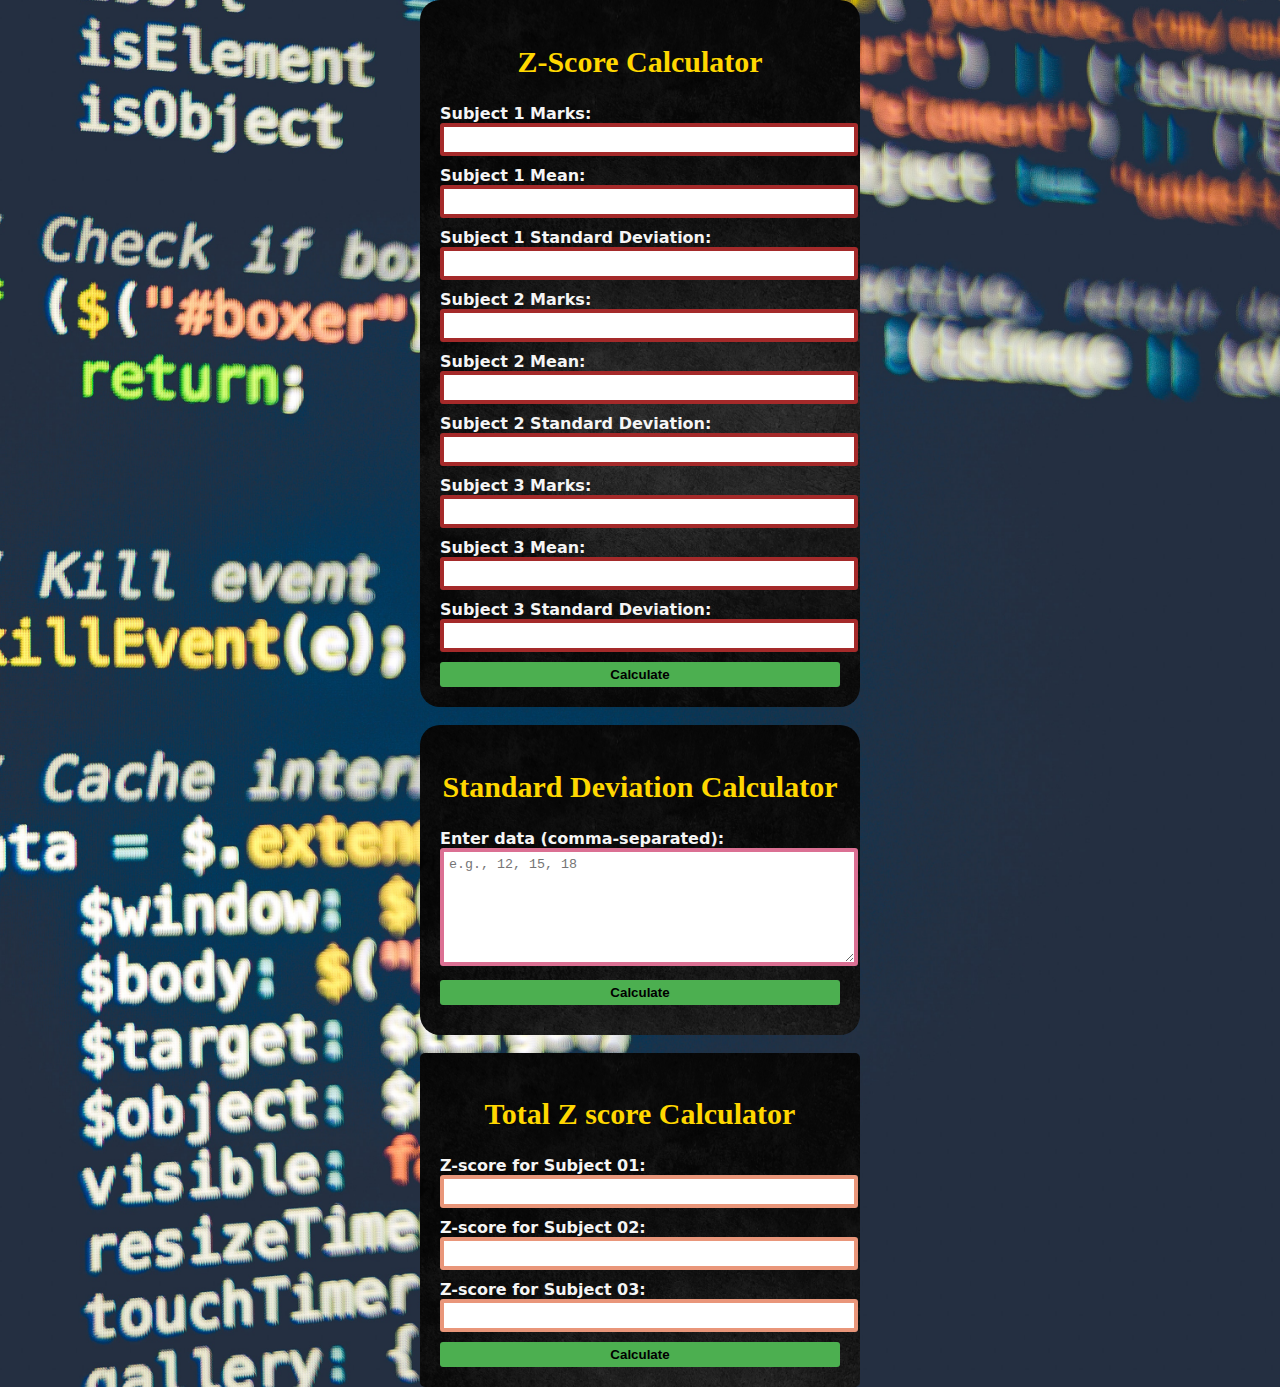
==== gg.html @ cfe9dbce "Update gg.html" ====
<!DOCTYPE html>
<html>
<head>
  <title>Z-Score Calculator</title>
  <style>
    body {
      background-image: url("pexels-markus-spiske-360591.jpg");
      background-size: cover;
      background-repeat: no-repeat;
      background-position: center center;
      background-size: 190%;
      margin: 0;
      padding: 0;
    }

    /* Z-Score Calculator */
    .z-score-calculator {
      max-width: 400px;
      margin: 0 auto;
      background-color: #f1f1f1;
      padding: 20px;
      border-radius: 20px;
      background-image: url("gsm.jpg");
      background-size: 100%;
      background-repeat: no-repeat;
    }

    .z-score-calculator h2 {
      color: gold;
      text-align: center;
      font-family: cursive;
      font-size: 30px;
    }

    .z-score-calculator label {
      display: block;
      margin-top: 10px;
      color: whitesmoke;
      font-family: system-ui, -apple-system, BlinkMacSystemFont, 'Segoe UI', Roboto, Oxygen, Ubuntu, Cantarell, 'Open Sans', 'Helvetica Neue', sans-serif;
      font-weight: bold;
    }

    .z-score-calculator input[type="number"] {
      width: 100%;
      padding: 5px;
      border-radius: 3px;
      border: 1px solid #ccc;
      font-weight: 600;
      border-color: brown;
      border-width: 4px;
    }

    .z-score-calculator button {
      margin-top: 10px;
      padding: 5px 10px;
      background-color: #4caf50;
      color: black;
      border: none;
      border-radius: 3px;
      cursor: pointer;
      font-weight: bolder;
      width: 100%;
    }

    .z-score-calculator button:hover {
      background-color: #45a049;
    }

    .z-score-calculator p {
      font-weight: bold;
      margin-top: 10px;
      color: whitesmoke;
      font-family: Verdana, Geneva, Tahoma, sans-serif;
    }

    /* Standard Deviation Calculator */
    .standard-deviation-calculator {
      max-width: 400px;
      margin: 0 auto;
      background-color: #f1f1f1;
      padding: 20px;
      border-radius: 20px;
      background-image: url("gsm.jpg");
      background-repeat: no-repeat;
      background-size: 100%;
    }

    .standard-deviation-calculator h2 {
      color: gold;
      text-align: center;
      font-size: 30px;
      font-family: cursive;
    }

    .standard-deviation-calculator label {
      display: block;
      margin-top: 10px;
      color: whitesmoke;
      font-family: system-ui, -apple-system, BlinkMacSystemFont, 'Segoe UI', Roboto, Oxygen, Ubuntu, Cantarell, 'Open Sans', 'Helvetica Neue', sans-serif;
      font-weight: bold;
    }

    .standard-deviation-calculator textarea {
      width: 100%;
      height: 100px;
      padding: 5px;
      border-radius: 3px;
      border: 1px solid #ccc;
      border-color: palevioletred;
      border-width: 4px;
    }

    .standard-deviation-calculator button {
      margin-top: 10px;
      padding: 5px 10px;
      background-color: #4caf50;
      color: black;
      border: none;
      border-radius: 3px;
      cursor: pointer;
      font-weight: bolder;
      width: 100%;
    }

    .standard-deviation-calculator button:hover {
      background-color: #45a049;
    }

    .standard-deviation-calculator .result {
      font-weight: bold;
      margin-top: 10px;
      color: whitesmoke;
      font-family: Verdana, Geneva, Tahoma, sans-serif;
    }

    /* Total Z-Score Calculator */
    .total-z-score-calculator {
      max-width: 400px;
      margin: 0 auto;
      background-color: #f1f1f1;
      padding: 20px;
      border-radius: 5px;
      background-image: url("gsm.jpg");
      background-repeat: no-repeat;
      background-size: 100%;
    }

    .total-z-score-calculator h2 {
      color: gold;
      text-align: center;
      font-family: cursive;
      font-size: 30px;
    }

    .total-z-score-calculator label {
      display: block;
      margin-top: 10px;
      color: whitesmoke;
      font-family: system-ui, -apple-system, BlinkMacSystemFont, 'Segoe UI', Roboto, Oxygen, Ubuntu, Cantarell, 'Open Sans', 'Helvetica Neue', sans-serif;
      font-weight: bold;
    }

    .total-z-score-calculator input[type="number"] {
      width: 100%;
      padding: 5px;
      border-radius: 3px;
      border: 1px solid #ccc;
      border-color: darksalmon;
      border-width: 4px;
    }

    .total-z-score-calculator button {
      margin-top: 10px;
      padding: 5px 10px;
      background-color: #4caf50;
      color: black;
      border: none;
      border-radius: 3px;
      cursor: pointer;
      font-weight: bolder;
      width: 100%;
    }

    .total-z-score-calculator button:hover {
      background-color: #45a049;
    }

    .total-z-score-calculator p {
      font-weight: bold;
      margin-top: 10px;
      font-family: Verdana, Geneva, Tahoma, sans-serif;
      color: whitesmoke;
    }
  </style>
</head>
<body>
  <div class="z-score-calculator">
    <h2>Z-Score Calculator</h2>
    <div>
      <label for="subject1">Subject 1 Marks:</label>
      <input type="number" id="subject1" required>
    </div>
    <div>
      <label for="mean1">Subject 1 Mean:</label>
      <input type="number" id="mean1" required>
    </div>
    <div>
      <label for="stdDev1">Subject 1 Standard Deviation:</label>
      <input type="number" id="stdDev1" required>
    </div>
    <div>
      <label for="subject2">Subject 2 Marks:</label>
      <input type="number" id="subject2" required>
    </div>
    <div>
      <label for="mean2">Subject 2 Mean:</label>
      <input type="number" id="mean2" required>
    </div>
    <div>
      <label for="stdDev2">Subject 2 Standard Deviation:</label>
      <input type="number" id="stdDev2" required>
    </div>
    <div>
      <label for="subject3">Subject 3 Marks:</label>
      <input type="number" id="subject3" required>
    </div>
    <div>
      <label for="mean3">Subject 3 Mean:</label>
      <input type="number" id="mean3" required>
    </div>
    <div>
      <label for="stdDev3">Subject 3 Standard Deviation:</label>
      <input type="number" id="stdDev3" required>
    </div>
    <button onclick="calculateZScores()">Calculate</button>
    <div id="results"></div>
  </div>

  <br>

  <div class="standard-deviation-calculator">
    <h2>Standard Deviation Calculator</h2>
    <div class="input-box">
      <label for="data-input">Enter data (comma-separated):</label>
      <textarea id="data-input" placeholder="e.g., 12, 15, 18"></textarea>
    </div>
    <button onclick="calculateStandardDeviation()">Calculate</button>
    <div class="result" id="result"></div>
  </div>
  
  <br>

  <div class="total-z-score-calculator">
    <h2>Total Z score Calculator</h2>
    <div>
      <label for="zScore1">Z-score for Subject 01:</label>
      <input type="number" id="zScore1" required>
    </div>
    <div>
      <label for="zScore2">Z-score for Subject 02:</label>
      <input type="number" id="zScore2" required>
    </div>
    <div>
      <label for="zScore3">Z-score for Subject 03:</label>
      <input type="number" id="zScore3" required>
    </div>
    <button onclick="calculateTotalZScore()">Calculate</button>
    <div id="totalResults"></div>
  </div>

  <script>
    function calculateZScores() {
      // Get user input values
      var subject1Marks = parseFloat(document.getElementById("subject1").value);
      var subject2Marks = parseFloat(document.getElementById("subject2").value);
      var subject3Marks = parseFloat(document.getElementById("subject3").value);
      var mean1 = parseFloat(document.getElementById("mean1").value);
      var mean2 = parseFloat(document.getElementById("mean2").value);
      var mean3 = parseFloat(document.getElementById("mean3").value);
      var stdDev1 = parseFloat(document.getElementById("stdDev1").value);
      var stdDev2 = parseFloat(document.getElementById("stdDev2").value);
      var stdDev3 = parseFloat(document.getElementById("stdDev3").value);

      // Calculate z-scores
      var zScore1 = (subject1Marks - mean1) / stdDev1;
      var zScore2 = (subject2Marks - mean2) / stdDev2;
      var zScore3 = (subject3Marks - mean3) / stdDev3;

      // Display results
      var resultsDiv = document.getElementById("results");
      resultsDiv.innerHTML = "<p>Z-Scores:</p>";
      resultsDiv.innerHTML += "<p>Subject 1: " + zScore1.toFixed(2) + "</p>";
      resultsDiv.innerHTML += "<p>Subject 2: " + zScore2.toFixed(2) + "</p>";
      resultsDiv.innerHTML += "<p>Subject 3: " + zScore3.toFixed(2) + "</p>";
    }

    function calculateStandardDeviation() {
      var dataInput = document.getElementById('data-input');
      var data = dataInput.value.split(',').map(function(num) {
        return parseFloat(num.trim());
      });

      var sum = 0;
      for (var i = 0; i < data.length; i++) {
        sum += data[i];
      }

      var mean = sum / data.length;

      var squaredDeviations = 0;
      for (var i = 0; i < data.length; i++) {
        var deviation = data[i] - mean;
        squaredDeviations += deviation * deviation;
      }

      var standardDeviation = Math.sqrt(squaredDeviations / data.length);

      var result = document.getElementById('result');
      result.textContent = "Standard Deviation: " + standardDeviation.toFixed(2);
    }

    function calculateTotalZScore() {
      // Get user input values
      var zScore1 = parseFloat(document.getElementById("zScore1").value);
      var zScore2 = parseFloat(document.getElementById("zScore2").value);
      var zScore3 = parseFloat(document.getElementById("zScore3").value);

      // Calculate total z-score
      var totalZScore = (zScore1 + zScore2 + zScore3) / 3;

      // Display result
      var totalResultsDiv = document.getElementById("totalResults");
      totalResultsDiv.innerHTML = "<p>Calculated Output:</p>";
      totalResultsDiv.innerHTML += "<p>Total Z score: " + totalZScore.toFixed(2) + "</p>";
    }
  </script>
</body>
</html>
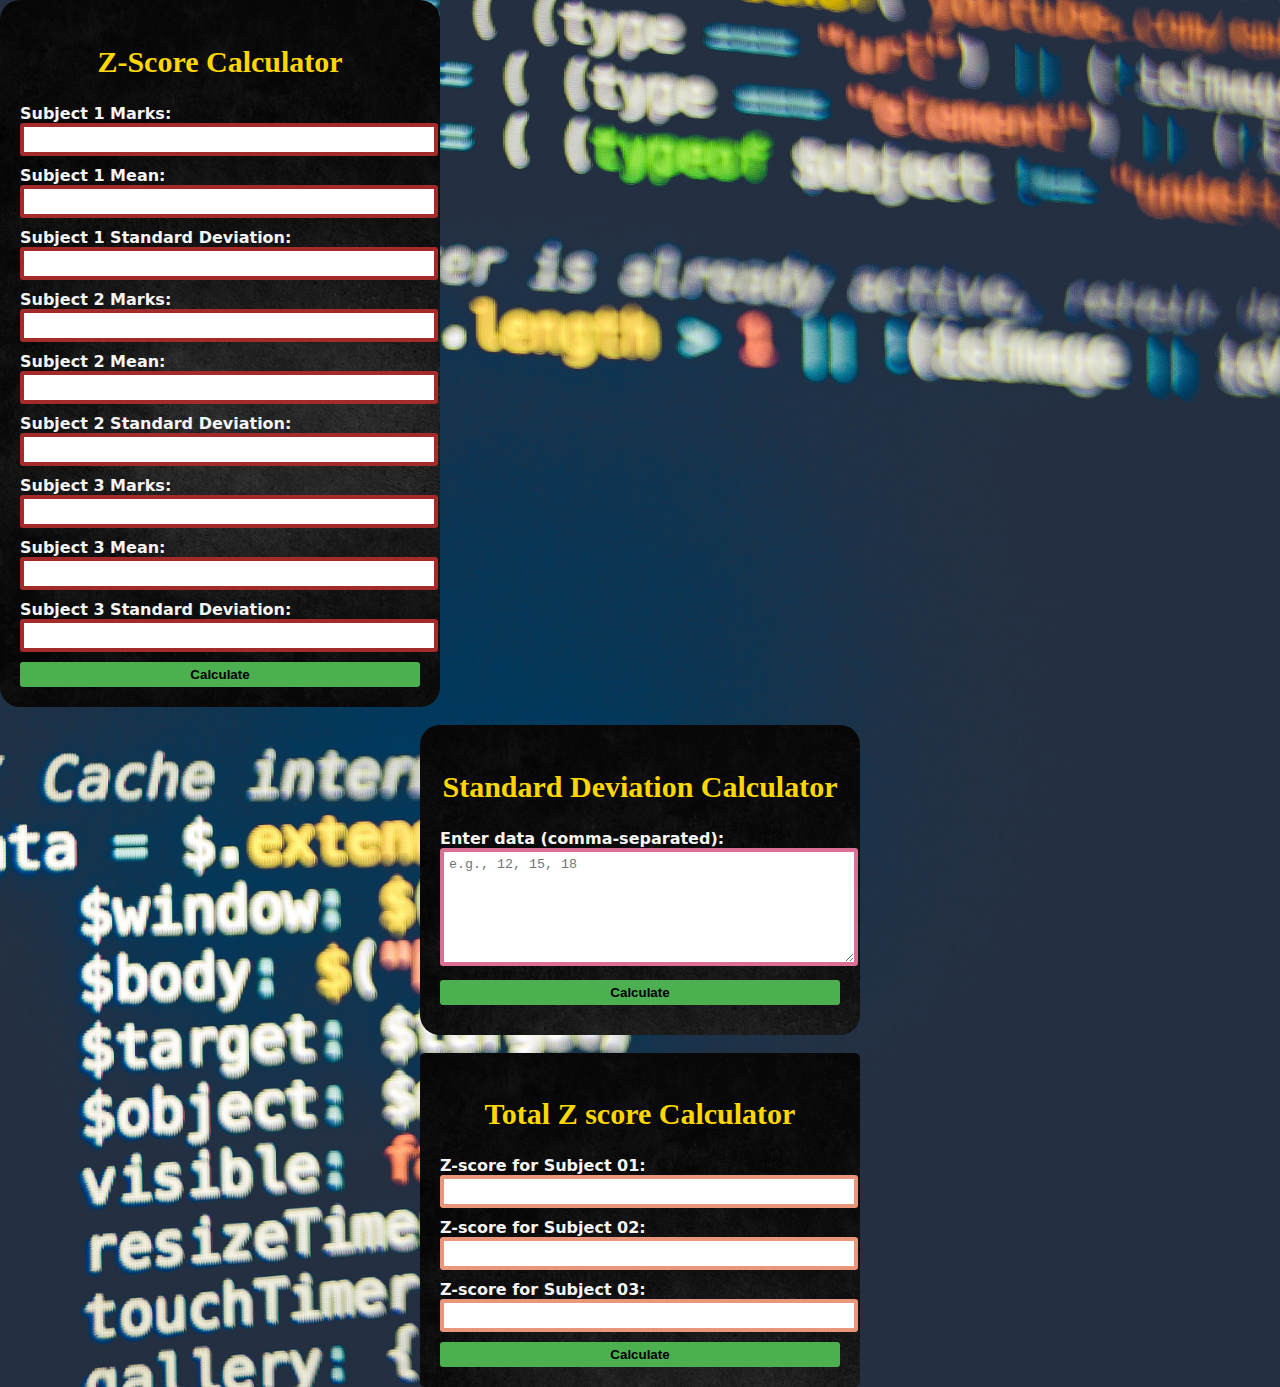
==== commit 8f4d6038: "Update gg.html" ====
--- a/gg.html
+++ b/gg.html
@@ -16,7 +16,7 @@
     /* Z-Score Calculator */
     .z-score-calculator {
       max-width: 400px;
-      margin: 0 auto;
+      margin: 0;
       background-color: #f1f1f1;
       padding: 20px;
       border-radius: 20px;
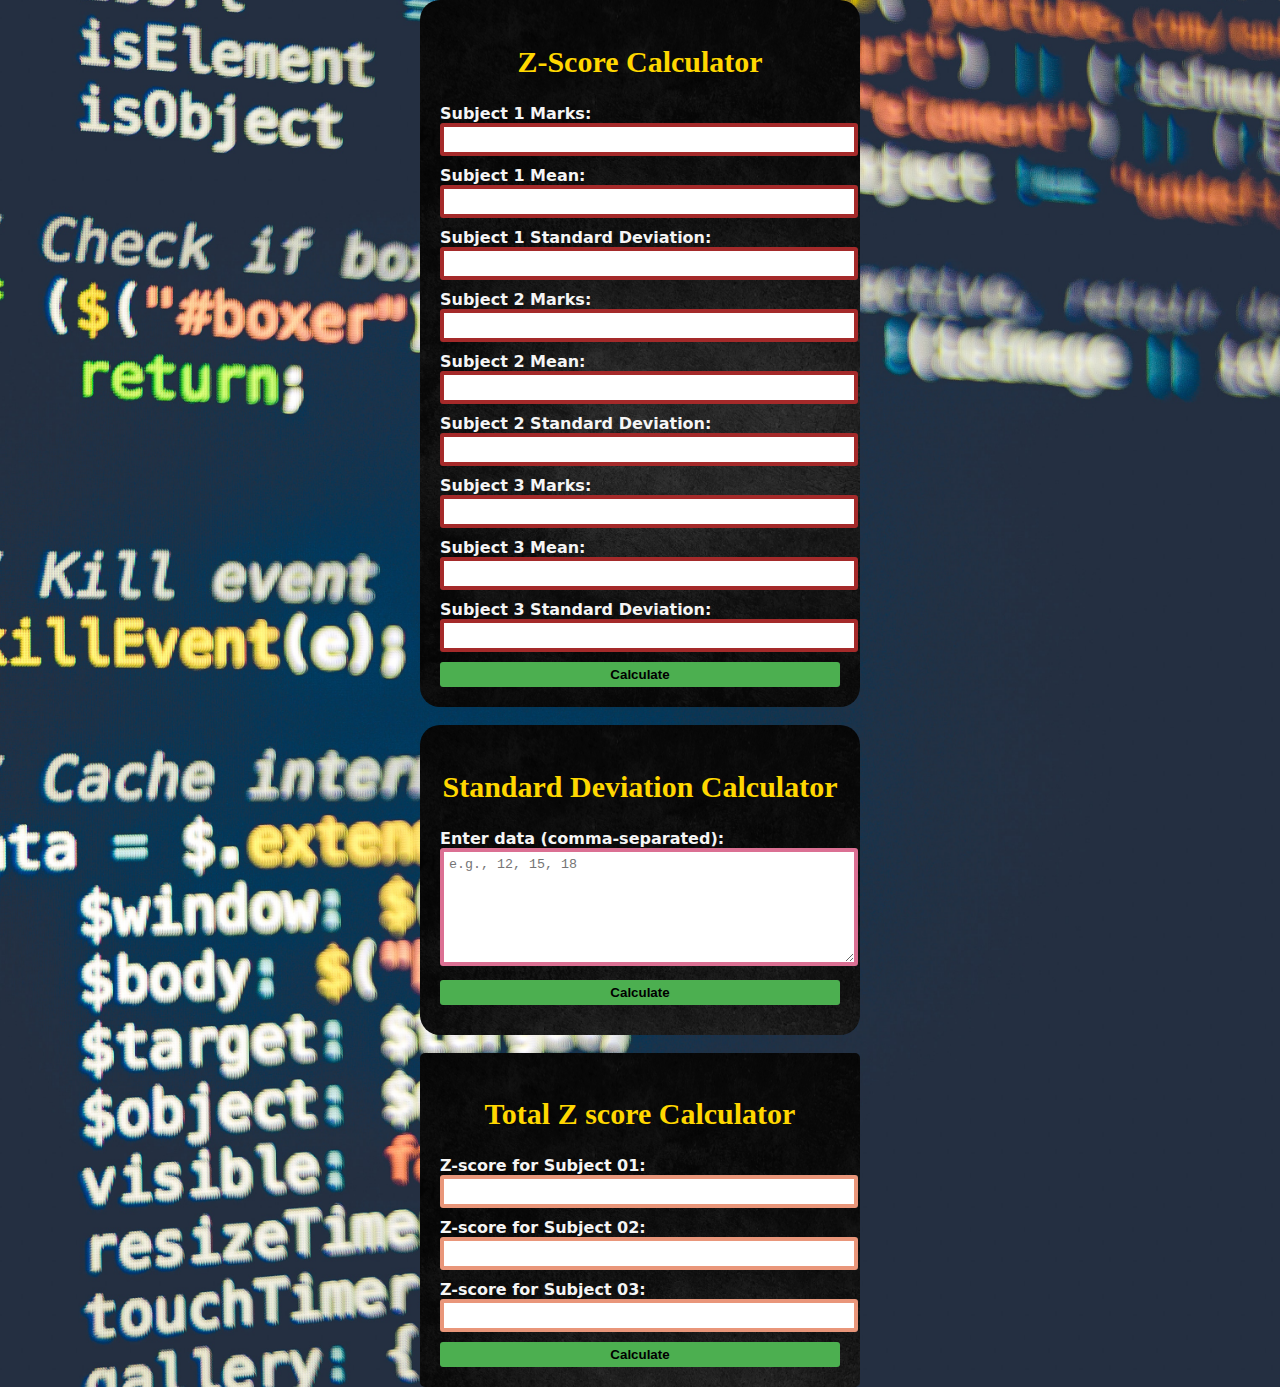
==== commit 1573e664: "Update gg.html" ====
--- a/gg.html
+++ b/gg.html
@@ -16,7 +16,7 @@
     /* Z-Score Calculator */
     .z-score-calculator {
       max-width: 400px;
-      margin: 0;
+      margin: 0 auto;
       background-color: #f1f1f1;
       padding: 20px;
       border-radius: 20px;
@@ -336,3 +336,4 @@
   </script>
 </body>
 </html>
+
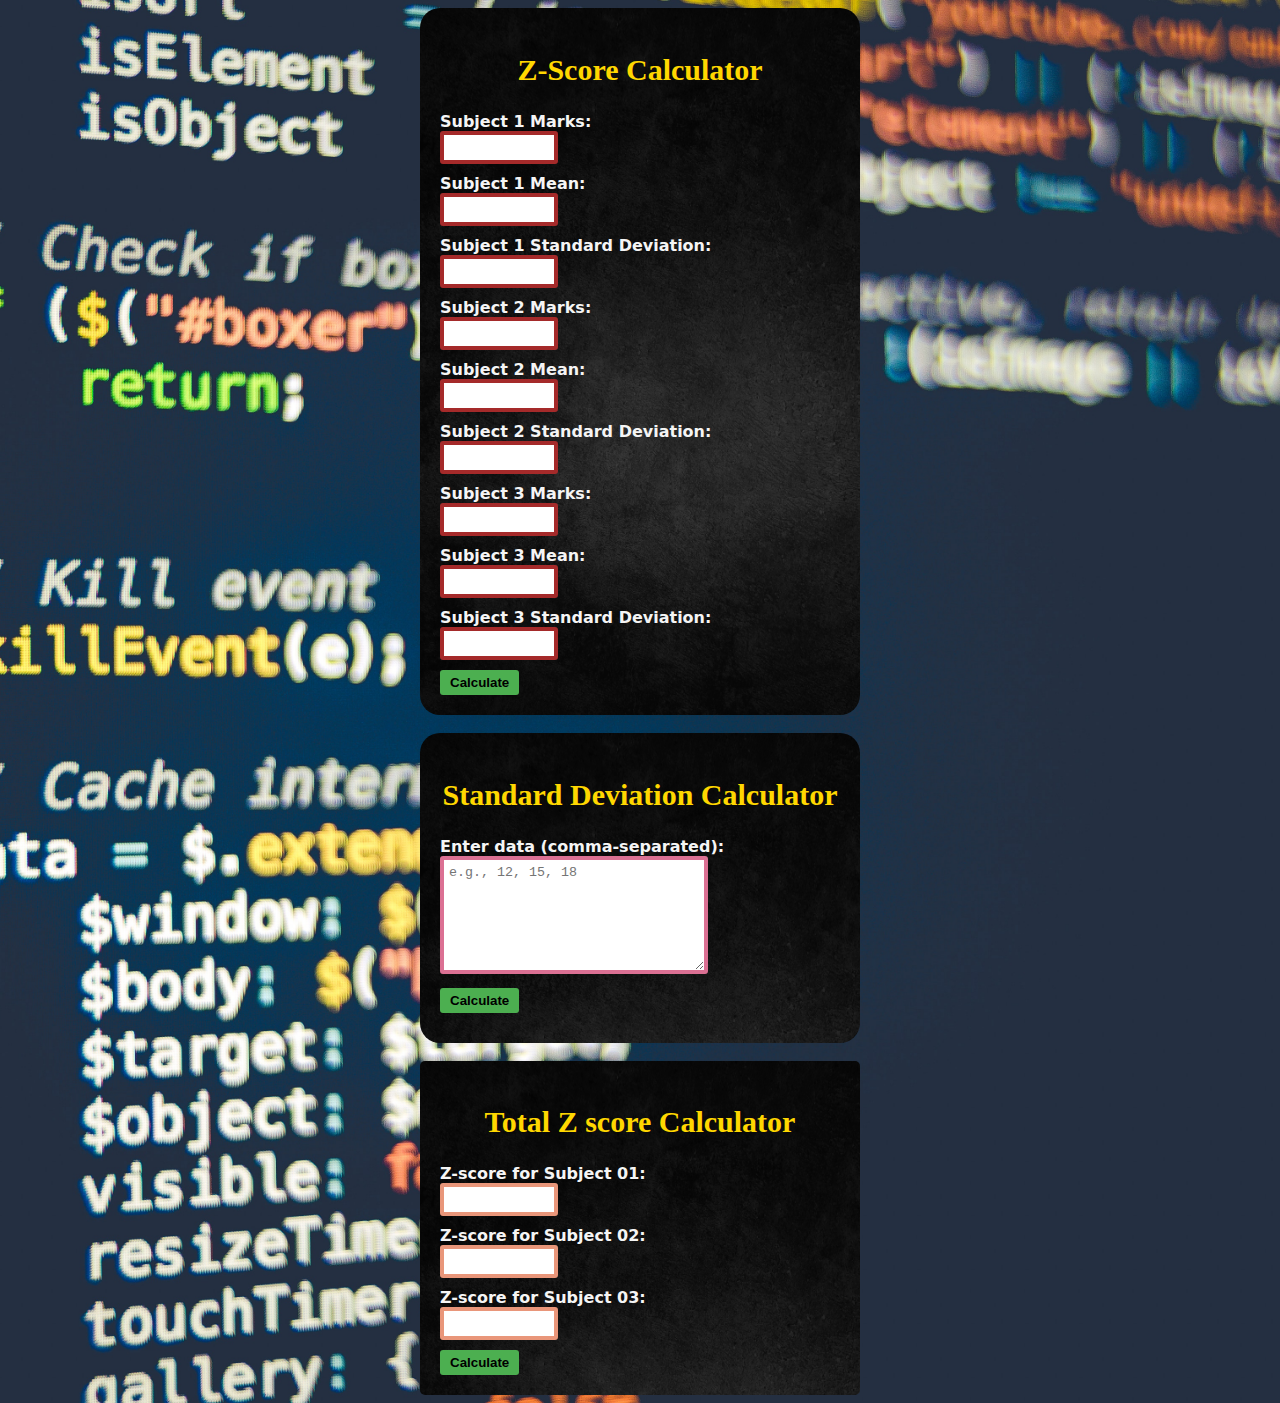
==== commit 67a3c1a7: "Add files via upload" ====
--- a/gg.html
+++ b/gg.html
@@ -9,8 +9,7 @@
       background-repeat: no-repeat;
       background-position: center center;
       background-size: 190%;
-      margin: 0;
-      padding: 0;
+      
     }
 
     /* Z-Score Calculator */
@@ -41,7 +40,7 @@
     }
 
     .z-score-calculator input[type="number"] {
-      width: 100%;
+      width: 100px;
       padding: 5px;
       border-radius: 3px;
       border: 1px solid #ccc;
@@ -59,7 +58,6 @@
       border-radius: 3px;
       cursor: pointer;
       font-weight: bolder;
-      width: 100%;
     }
 
     .z-score-calculator button:hover {
@@ -101,7 +99,7 @@
     }
 
     .standard-deviation-calculator textarea {
-      width: 100%;
+      width: 250px;
       height: 100px;
       padding: 5px;
       border-radius: 3px;
@@ -119,7 +117,6 @@
       border-radius: 3px;
       cursor: pointer;
       font-weight: bolder;
-      width: 100%;
     }
 
     .standard-deviation-calculator button:hover {
@@ -127,11 +124,13 @@
     }
 
     .standard-deviation-calculator .result {
-      font-weight: bold;
-      margin-top: 10px;
-      color: whitesmoke;
-      font-family: Verdana, Geneva, Tahoma, sans-serif;
-    }
+  font-weight: bold;
+  margin-top: 10px;
+  color: whitesmoke;
+  font-family: Verdana, Geneva, Tahoma, sans-serif;
+}
+
+
 
     /* Total Z-Score Calculator */
     .total-z-score-calculator {
@@ -161,7 +160,7 @@
     }
 
     .total-z-score-calculator input[type="number"] {
-      width: 100%;
+      width: 100px;
       padding: 5px;
       border-radius: 3px;
       border: 1px solid #ccc;
@@ -178,7 +177,6 @@
       border-radius: 3px;
       cursor: pointer;
       font-weight: bolder;
-      width: 100%;
     }
 
     .total-z-score-calculator button:hover {
@@ -336,4 +334,3 @@
   </script>
 </body>
 </html>
-
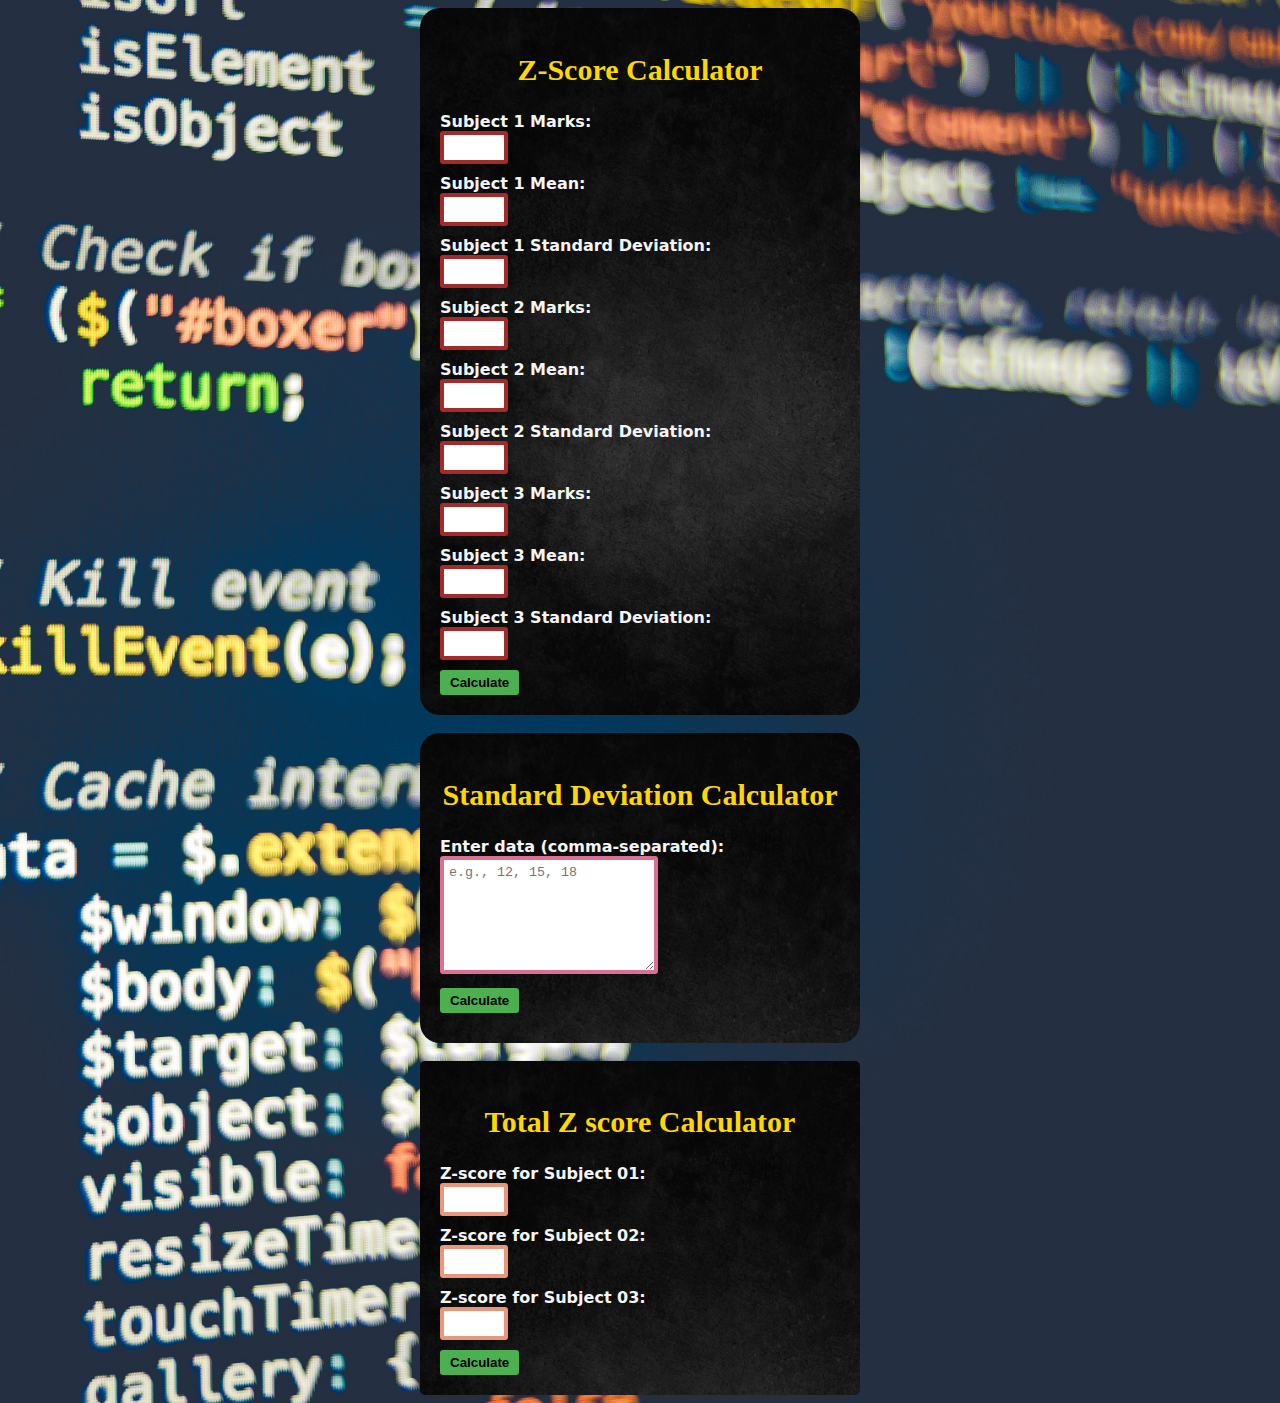
==== commit 6d7f5926: "Update gg.html" ====
--- a/gg.html
+++ b/gg.html
@@ -40,7 +40,7 @@
     }
 
     .z-score-calculator input[type="number"] {
-      width: 100px;
+      width: 50px;
       padding: 5px;
       border-radius: 3px;
       border: 1px solid #ccc;
@@ -99,7 +99,7 @@
     }
 
     .standard-deviation-calculator textarea {
-      width: 250px;
+      width: 200px;
       height: 100px;
       padding: 5px;
       border-radius: 3px;
@@ -160,7 +160,7 @@
     }
 
     .total-z-score-calculator input[type="number"] {
-      width: 100px;
+      width: 50px;
       padding: 5px;
       border-radius: 3px;
       border: 1px solid #ccc;
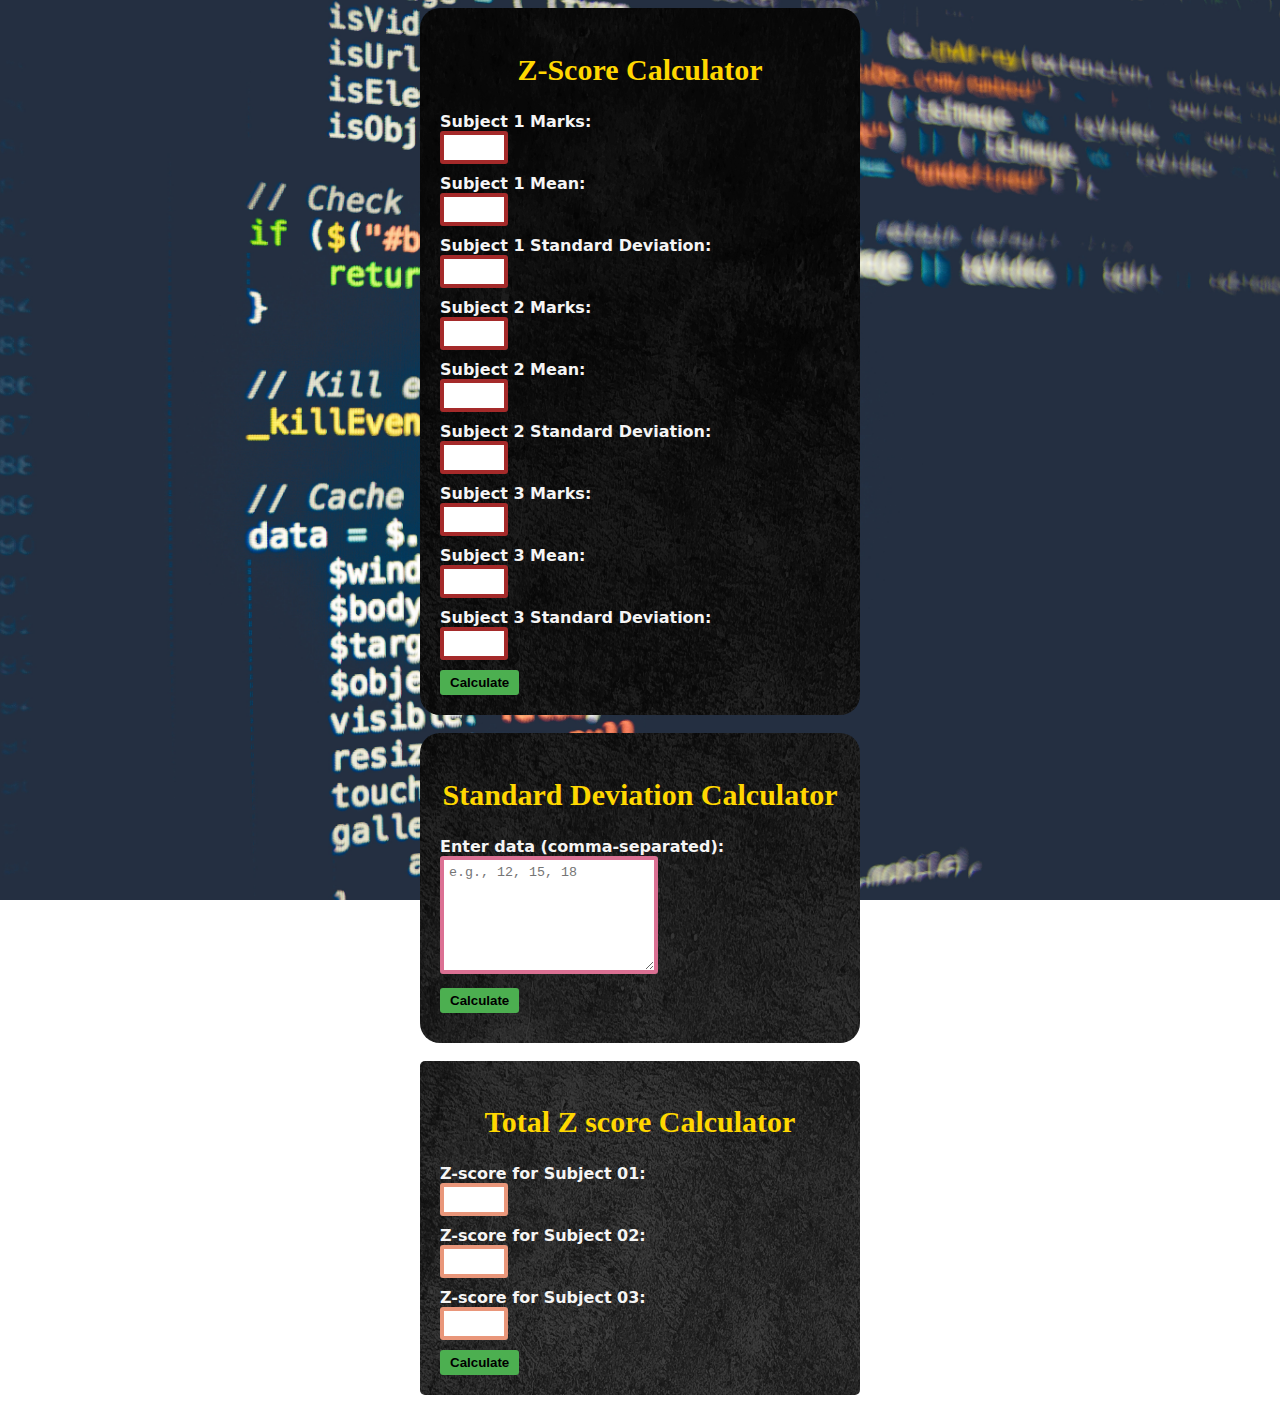
==== commit 655ef92d: "Update gg.html" ====
--- a/gg.html
+++ b/gg.html
@@ -8,7 +8,8 @@
       background-size: cover;
       background-repeat: no-repeat;
       background-position: center center;
-      background-size: 190%;
+      background-size: cover;
+      background-attachment: fixed;
       
     }
 
@@ -20,8 +21,9 @@
       padding: 20px;
       border-radius: 20px;
       background-image: url("gsm.jpg");
-      background-size: 100%;
+      background-size: cover;
       background-repeat: no-repeat;
+      background-attachment: fixed;
     }
 
     .z-score-calculator h2 {
@@ -80,7 +82,8 @@
       border-radius: 20px;
       background-image: url("gsm.jpg");
       background-repeat: no-repeat;
-      background-size: 100%;
+      background-size: cover;
+      background-attachment: fixed;
     }
 
     .standard-deviation-calculator h2 {
@@ -141,7 +144,8 @@
       border-radius: 5px;
       background-image: url("gsm.jpg");
       background-repeat: no-repeat;
-      background-size: 100%;
+      background-size: cover;
+      background-attachment: fixed;
     }
 
     .total-z-score-calculator h2 {
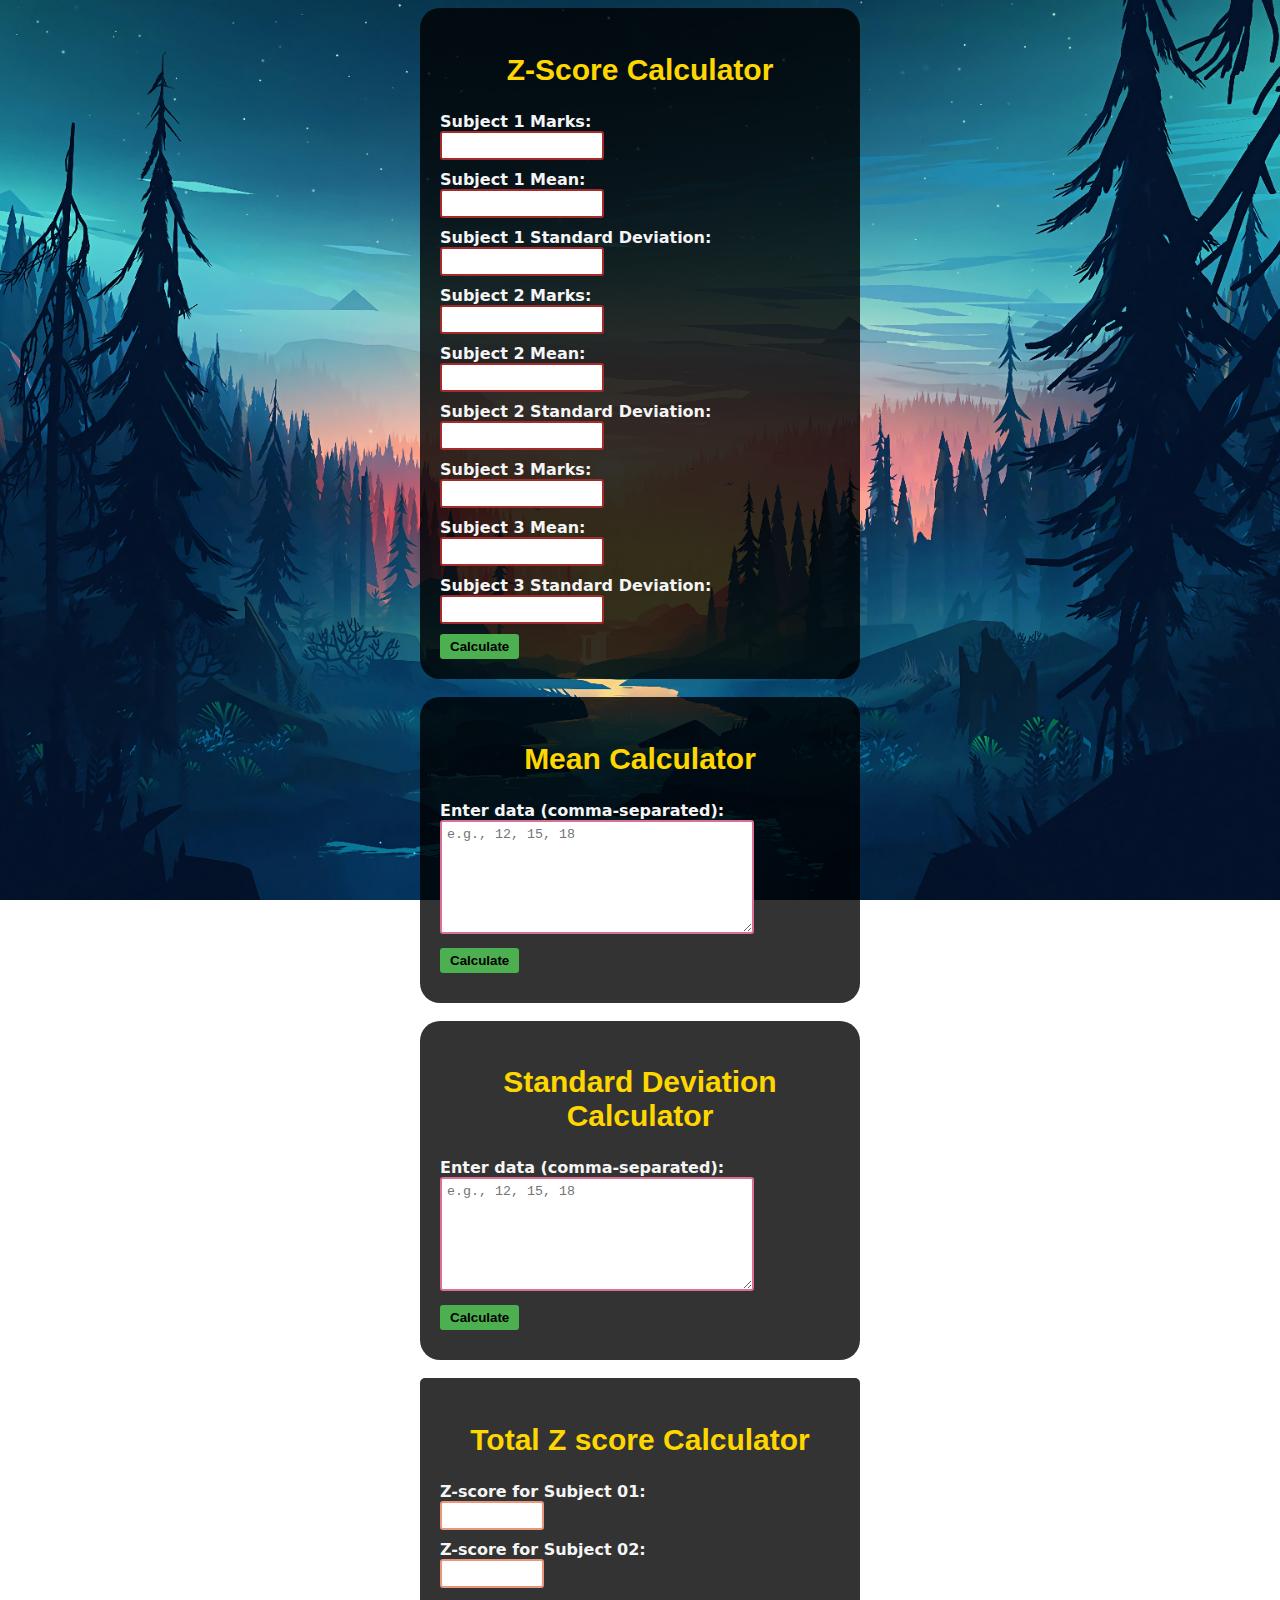
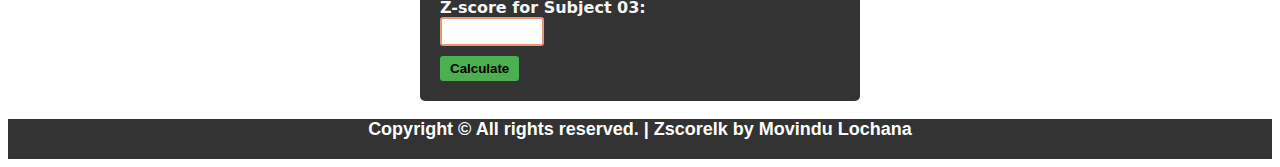
==== commit 67a53fb6: "Add files via upload" ====
--- a/gg.html
+++ b/gg.html
@@ -2,200 +2,24 @@
 <html>
 <head>
   <title>Z-Score Calculator</title>
-  <style>
-    body {
-      background-image: url("pexels-markus-spiske-360591.jpg");
-      background-size: cover;
-      background-repeat: no-repeat;
-      background-position: center center;
-      background-size: cover;
-      background-attachment: fixed;
-      
-    }
 
-    /* Z-Score Calculator */
-    .z-score-calculator {
-      max-width: 400px;
-      margin: 0 auto;
-      background-color: #f1f1f1;
-      padding: 20px;
-      border-radius: 20px;
-      background-image: url("gsm.jpg");
-      background-size: cover;
-      background-repeat: no-repeat;
-      background-attachment: fixed;
-    }
+  <meta charset="utf-8">
+  <meta name="viewport" content="width=device-width, initial-scale=1">
+  <meta http-equiv="X-UA-Compatible" content="IE=edge">
+  <meta name="description" content="Z-Score Calculator">
+  <meta name="author" content="Your Name">
+  <meta name="description" content="Calculate you Z-score according to your marks that you got in your term test">
+   <link rel="icon" type="image/x-icon" href="8534.jpg">
 
-    .z-score-calculator h2 {
-      color: gold;
-      text-align: center;
-      font-family: cursive;
-      font-size: 30px;
-    }
+   <link rel="stylesheet" type="text/css" href="styles.css">
+   
+</head>
 
-    .z-score-calculator label {
-      display: block;
-      margin-top: 10px;
-      color: whitesmoke;
-      font-family: system-ui, -apple-system, BlinkMacSystemFont, 'Segoe UI', Roboto, Oxygen, Ubuntu, Cantarell, 'Open Sans', 'Helvetica Neue', sans-serif;
-      font-weight: bold;
-    }
-
-    .z-score-calculator input[type="number"] {
-      width: 50px;
-      padding: 5px;
-      border-radius: 3px;
-      border: 1px solid #ccc;
-      font-weight: 600;
-      border-color: brown;
-      border-width: 4px;
-    }
-
-    .z-score-calculator button {
-      margin-top: 10px;
-      padding: 5px 10px;
-      background-color: #4caf50;
-      color: black;
-      border: none;
-      border-radius: 3px;
-      cursor: pointer;
-      font-weight: bolder;
-    }
-
-    .z-score-calculator button:hover {
-      background-color: #45a049;
-    }
-
-    .z-score-calculator p {
-      font-weight: bold;
-      margin-top: 10px;
-      color: whitesmoke;
-      font-family: Verdana, Geneva, Tahoma, sans-serif;
-    }
-
-    /* Standard Deviation Calculator */
-    .standard-deviation-calculator {
-      max-width: 400px;
-      margin: 0 auto;
-      background-color: #f1f1f1;
-      padding: 20px;
-      border-radius: 20px;
-      background-image: url("gsm.jpg");
-      background-repeat: no-repeat;
-      background-size: cover;
-      background-attachment: fixed;
-    }
-
-    .standard-deviation-calculator h2 {
-      color: gold;
-      text-align: center;
-      font-size: 30px;
-      font-family: cursive;
-    }
-
-    .standard-deviation-calculator label {
-      display: block;
-      margin-top: 10px;
-      color: whitesmoke;
-      font-family: system-ui, -apple-system, BlinkMacSystemFont, 'Segoe UI', Roboto, Oxygen, Ubuntu, Cantarell, 'Open Sans', 'Helvetica Neue', sans-serif;
-      font-weight: bold;
-    }
-
-    .standard-deviation-calculator textarea {
-      width: 200px;
-      height: 100px;
-      padding: 5px;
-      border-radius: 3px;
-      border: 1px solid #ccc;
-      border-color: palevioletred;
-      border-width: 4px;
-    }
-
-    .standard-deviation-calculator button {
-      margin-top: 10px;
-      padding: 5px 10px;
-      background-color: #4caf50;
-      color: black;
-      border: none;
-      border-radius: 3px;
-      cursor: pointer;
-      font-weight: bolder;
-    }
-
-    .standard-deviation-calculator button:hover {
-      background-color: #45a049;
-    }
-
-    .standard-deviation-calculator .result {
-  font-weight: bold;
-  margin-top: 10px;
-  color: whitesmoke;
-  font-family: Verdana, Geneva, Tahoma, sans-serif;
-}
+<body>
 
 
+  <script src="script.js"></script>
 
-    /* Total Z-Score Calculator */
-    .total-z-score-calculator {
-      max-width: 400px;
-      margin: 0 auto;
-      background-color: #f1f1f1;
-      padding: 20px;
-      border-radius: 5px;
-      background-image: url("gsm.jpg");
-      background-repeat: no-repeat;
-      background-size: cover;
-      background-attachment: fixed;
-    }
-
-    .total-z-score-calculator h2 {
-      color: gold;
-      text-align: center;
-      font-family: cursive;
-      font-size: 30px;
-    }
-
-    .total-z-score-calculator label {
-      display: block;
-      margin-top: 10px;
-      color: whitesmoke;
-      font-family: system-ui, -apple-system, BlinkMacSystemFont, 'Segoe UI', Roboto, Oxygen, Ubuntu, Cantarell, 'Open Sans', 'Helvetica Neue', sans-serif;
-      font-weight: bold;
-    }
-
-    .total-z-score-calculator input[type="number"] {
-      width: 50px;
-      padding: 5px;
-      border-radius: 3px;
-      border: 1px solid #ccc;
-      border-color: darksalmon;
-      border-width: 4px;
-    }
-
-    .total-z-score-calculator button {
-      margin-top: 10px;
-      padding: 5px 10px;
-      background-color: #4caf50;
-      color: black;
-      border: none;
-      border-radius: 3px;
-      cursor: pointer;
-      font-weight: bolder;
-    }
-
-    .total-z-score-calculator button:hover {
-      background-color: #45a049;
-    }
-
-    .total-z-score-calculator p {
-      font-weight: bold;
-      margin-top: 10px;
-      font-family: Verdana, Geneva, Tahoma, sans-serif;
-      color: whitesmoke;
-    }
-  </style>
-</head>
-<body>
   <div class="z-score-calculator">
     <h2>Z-Score Calculator</h2>
     <div>
@@ -238,6 +62,18 @@
     <div id="results"></div>
   </div>
 
+ <br>
+
+  <div class="mean-calculator">
+    <h2>Mean Calculator</h2>
+    <div class="input-box">
+      <label for="data-input-mean">Enter data (comma-separated):</label>
+      <textarea id="data-input-mean" placeholder="e.g., 12, 15, 18"></textarea>
+    </div>
+    <button onclick="calculateMean()">Calculate</button>
+    <div class="result" id="result-mean"></div>
+  </div>
+
   <br>
 
   <div class="standard-deviation-calculator">
@@ -269,6 +105,9 @@
     <button onclick="calculateTotalZScore()">Calculate</button>
     <div id="totalResults"></div>
   </div>
+<br>
+
+  <footer>Copyright © All rights reserved. | Zscorelk by Movindu Lochana</footer>
 
   <script>
     function calculateZScores() {
@@ -335,6 +174,24 @@
       totalResultsDiv.innerHTML = "<p>Calculated Output:</p>";
       totalResultsDiv.innerHTML += "<p>Total Z score: " + totalZScore.toFixed(2) + "</p>";
     }
+
+    function calculateMean() {
+      var dataInput = document.getElementById('data-input-mean');
+      var data = dataInput.value.split(',').map(function(num) {
+        return parseFloat(num.trim());
+      });
+
+      var sum = 0;
+      for (var i = 0; i < data.length; i++) {
+        sum += data[i];
+      }
+
+      var mean = sum / data.length;
+
+      var result = document.getElementById('result-mean');
+      result.textContent = "Mean: " + mean.toFixed(2);
+    }
+
   </script>
 </body>
-</html>
+</html>--- a/styles.css
+++ b/styles.css
@@ -0,0 +1,278 @@
+body {
+    background-image: url("pexels-markus-spiske-360591.jpg");
+    background-size: cover;
+    background-repeat: no-repeat;
+    background-position: center center;
+    background-size: cover;
+    background-attachment: fixed;
+    
+  }
+
+  /* Z-Score Calculator */
+  .z-score-calculator {
+    max-width: 400px;
+    margin: 0 auto;
+    background-color: #f1f1f1;
+    padding: 20px;
+    border-radius: 20px;
+    background:black;
+    background:rgba(0,0,0,0.8);
+    background-size: cover;
+    background-repeat: no-repeat;
+    background-attachment: fixed;
+  }
+
+  .z-score-calculator h2 {
+    color: gold;
+    text-align: center;
+    font-family: 'Gill Sans', 'Gill Sans MT', Calibri, 'Trebuchet MS', sans-serif;
+    font-size: 30px;
+  }
+
+  .z-score-calculator label {
+    display: block;
+    margin-top: 10px;
+    color: whitesmoke;
+    font-family: system-ui, -apple-system, BlinkMacSystemFont, 'Segoe UI', Roboto, Oxygen, Ubuntu, Cantarell, 'Open Sans', 'Helvetica Neue', sans-serif;
+    font-weight: bold;
+  }
+
+  .z-score-calculator input[type="number"] {
+    width: 150px;
+    padding: 5px;
+    border-radius: 3px;
+    border: 1px solid #ccc;
+    font-weight: 600;
+    border-color: brown;
+    border-width: 2px;
+  }
+
+  .z-score-calculator button {
+    margin-top: 10px;
+    padding: 5px 10px;
+    background-color: #4caf50;
+    color: black;
+    border: none;
+    border-radius: 3px;
+    cursor: pointer;
+    font-weight: bolder;
+  }
+
+  .z-score-calculator button:hover {
+    background-color: #45a049;
+  }
+
+  .z-score-calculator p {
+    font-weight: bold;
+    margin-top: 10px;
+    color: whitesmoke;
+    font-family: Verdana, Geneva, Tahoma, sans-serif;
+  }
+
+  /* Standard Deviation Calculator */
+  .standard-deviation-calculator {
+    max-width: 400px;
+    margin: 0 auto;
+    background-color: #f1f1f1;
+    padding: 20px;
+    border-radius: 20px;
+    background-image: url("gsm.jpg");
+    background-repeat: no-repeat;
+    background-size: cover;
+    background:black;
+    background:rgba(0,0,0,0.8);
+    background-size: cover;
+    background-repeat: no-repeat;
+    background-attachment: fixed;
+  }
+
+  .standard-deviation-calculator h2 {
+    color: gold;
+    text-align: center;
+    font-size: 30px;
+    font-family: 'Gill Sans', 'Gill Sans MT', Calibri, 'Trebuchet MS', sans-serif;
+  }
+
+  .standard-deviation-calculator label {
+    display: block;
+    margin-top: 10px;
+    color: whitesmoke;
+    font-family: system-ui, -apple-system, BlinkMacSystemFont, 'Segoe UI', Roboto, Oxygen, Ubuntu, Cantarell, 'Open Sans', 'Helvetica Neue', sans-serif;
+    font-weight: bold;
+  }
+
+  .standard-deviation-calculator textarea {
+    width: 300px;
+    height: 100px;
+    padding: 5px;
+    border-radius: 3px;
+    border: 1px solid #ccc;
+    border-color: palevioletred;
+    border-width: 2px;
+  }
+
+  .standard-deviation-calculator button {
+    margin-top: 10px;
+    padding: 5px 10px;
+    background-color: #4caf50;
+    color: black;
+    border: none;
+    border-radius: 3px;
+    cursor: pointer;
+    font-weight: bolder;
+  }
+
+  .standard-deviation-calculator button:hover {
+    background-color: #45a049;
+  }
+
+  .standard-deviation-calculator .result {
+font-weight: bold;
+margin-top: 10px;
+color: whitesmoke;
+font-family: Verdana, Geneva, Tahoma, sans-serif;
+}
+
+
+
+
+/* Mean Calculator */
+.mean-calculator {
+    max-width: 400px;
+    margin: 0 auto;
+    background-color: #f1f1f1;
+    padding: 20px;
+    border-radius: 20px;
+    background-image: url("gsm.jpg");
+    background-repeat: no-repeat;
+    background-size: cover;
+    background:black;
+    background:rgba(0,0,0,0.8);
+    background-size: cover;
+    background-repeat: no-repeat;
+    background-attachment: fixed;
+  }
+
+  .mean-calculator h2 {
+    color: gold;
+    text-align: center;
+    font-size: 30px;
+    font-family: 'Gill Sans', 'Gill Sans MT', Calibri, 'Trebuchet MS', sans-serif;
+  }
+
+  .mean-calculator label {
+    display: block;
+    margin-top: 10px;
+    color: whitesmoke;
+    font-family: system-ui, -apple-system, BlinkMacSystemFont, 'Segoe UI', Roboto, Oxygen, Ubuntu, Cantarell, 'Open Sans', 'Helvetica Neue', sans-serif;
+    font-weight: bold;
+  }
+
+  .mean-calculator textarea {
+    width: 300px;
+    height: 100px;
+    padding: 5px;
+    border-radius: 3px;
+    border: 1px solid #ccc;
+    border-color: palevioletred;
+    border-width: 2px;
+  }
+
+  .mean-calculator button {
+    margin-top: 10px;
+    padding: 5px 10px;
+    background-color: #4caf50;
+    color: black;
+    border: none;
+    border-radius: 3px;
+    cursor: pointer;
+    font-weight: bolder;
+  }
+
+  .mean-calculator button:hover {
+    background-color: #45a049;
+  }
+
+  .mean-calculator .result {
+    font-weight: bold;
+    margin-top: 10px;
+    color: whitesmoke;
+    font-family: Verdana, Geneva, Tahoma, sans-serif;
+  }
+
+  /* Total Z-Score Calculator */
+  .total-z-score-calculator {
+    max-width: 400px;
+    margin: 0 auto;
+    background-color: #f1f1f1;
+    padding: 20px;
+    border-radius: 5px;
+    background-image: url("gsm.jpg");
+    background-repeat: no-repeat;
+    background-size: cover;
+    background:black;
+    background:rgba(0,0,0,0.8);
+    background-size: cover;
+    background-repeat: no-repeat;
+    background-attachment: fixed;
+  }
+
+  .total-z-score-calculator h2 {
+    color: gold;
+    text-align: center;
+    font-family: 'Gill Sans', 'Gill Sans MT', Calibri, 'Trebuchet MS', sans-serif;
+    font-size: 30px;
+  }
+
+  .total-z-score-calculator label {
+    display: block;
+    margin-top: 10px;
+    color: whitesmoke;
+    font-family: system-ui, -apple-system, BlinkMacSystemFont, 'Segoe UI', Roboto, Oxygen, Ubuntu, Cantarell, 'Open Sans', 'Helvetica Neue', sans-serif;
+    font-weight: bold;
+  }
+
+  .total-z-score-calculator input[type="number"] {
+    width: 90px;
+    padding: 5px;
+    border-radius: 3px;
+    border: 1px solid #ccc;
+    border-color: darksalmon;
+    border-width: 2px;
+  }
+
+  .total-z-score-calculator button {
+    margin-top: 10px;
+    padding: 5px 10px;
+    background-color: #4caf50;
+    color: black;
+    border: none;
+    border-radius: 3px;
+    cursor: pointer;
+    font-weight: bolder;
+  }
+
+  .total-z-score-calculator button:hover {
+    background-color: #45a049;
+  }
+
+  .total-z-score-calculator p {
+    font-weight: bold;
+    margin-top: 10px;
+    font-family: Verdana, Geneva, Tahoma, sans-serif;
+    color: whitesmoke;
+  }
+
+  footer{
+    color: white;
+    text-align: center;
+    font-family: 'Gill Sans', 'Gill Sans MT', Calibri, 'Trebuchet MS', sans-serif;
+    font-weight: bolder;
+    font-size: large;
+    background-color: black;
+    height: 40px;
+    background:black;
+    background:rgba(0,0,0,0.8);
+    background-size: cover;
+    background-repeat: no-repeat;
+  }